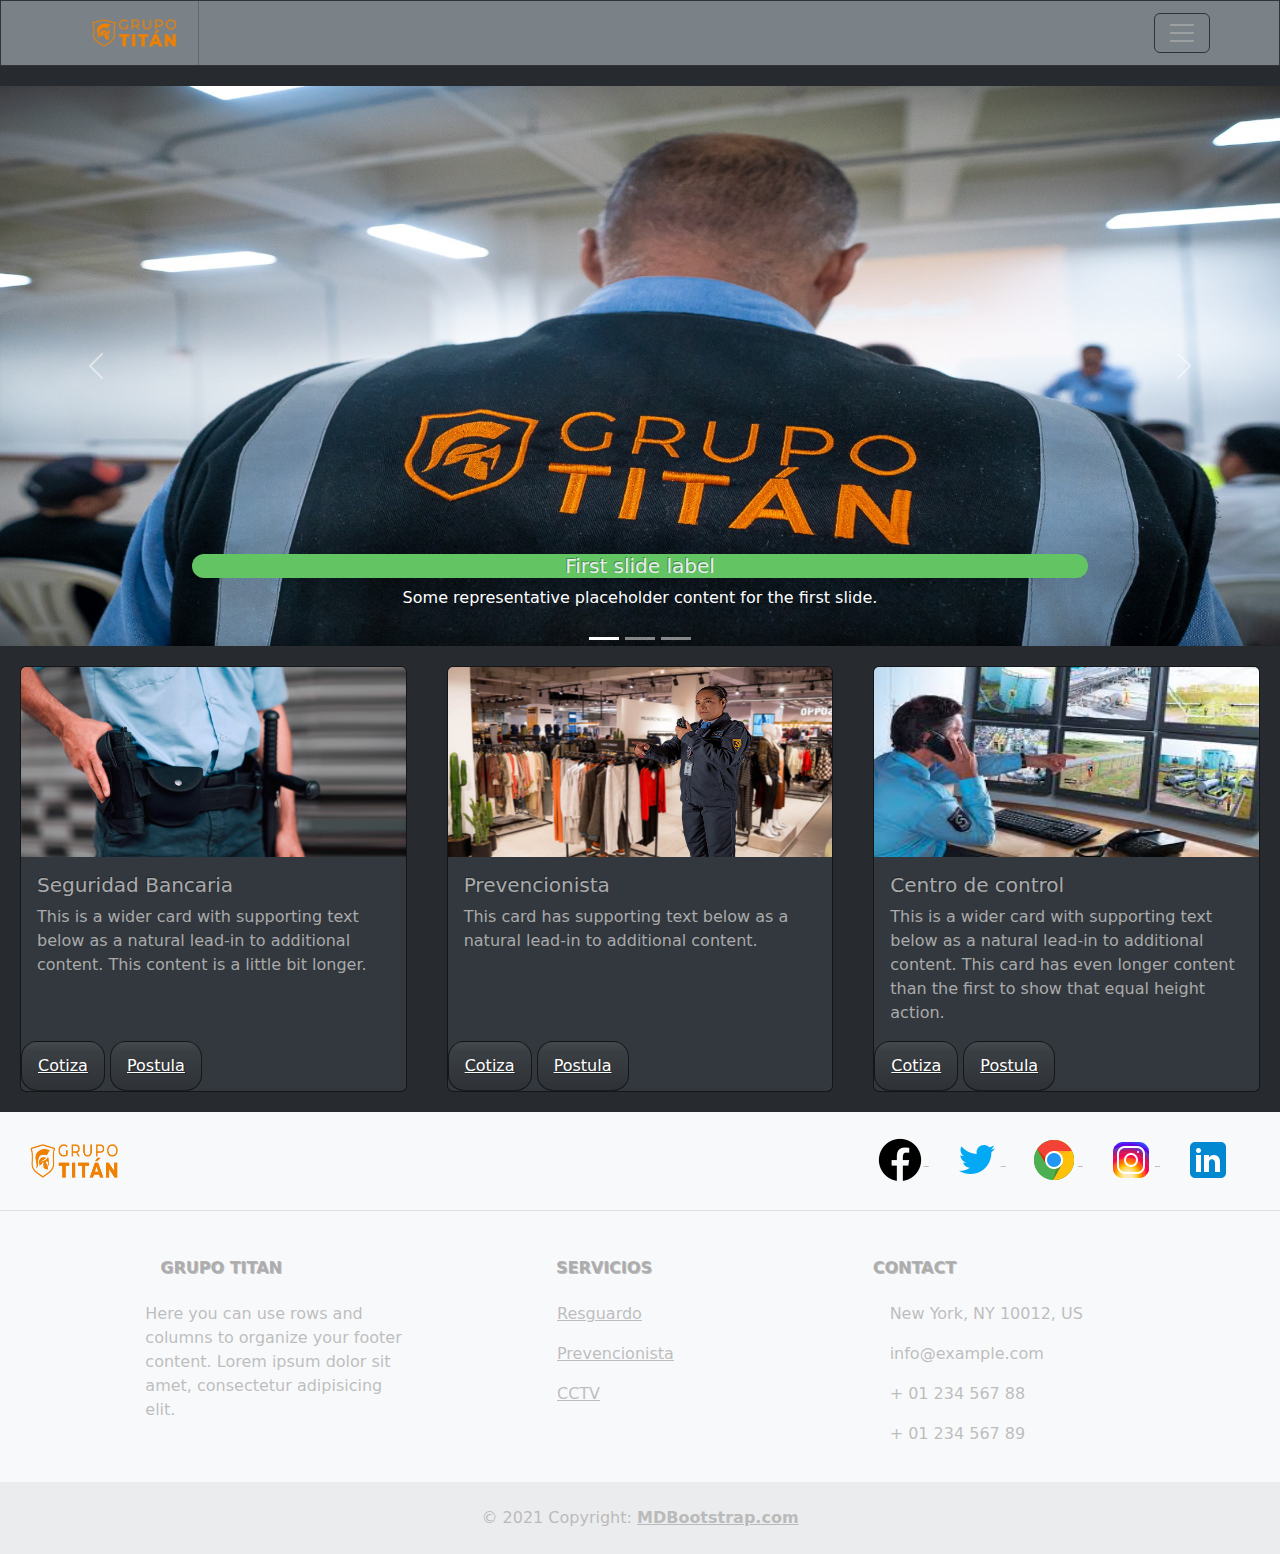
==== index.html @ 343e4bbb "bootstrap" ====
<!DOCTYPE html>
<html lang="en">
<head>
  <meta charset="UTF-8">
  <meta name="viewport" content="width=\, initial-scale=1.0">
  <link rel="stylesheet" href="/style.css/bootstrap.minversion03.css">
  <link rel="stylesheet" href="/style.css/bootstrapversion03.css">
  <link rel="stylesheet" href="/style.css/style.css">
  <title>GRUPO TITAN</title>
</head>

<body>

  <!-- NAVBAR -->

  <nav class="navbar bg-secondary">
    <div class="container">
      <a class="navbar-brand" href="/index.html">
        <img src="/assets/logo.new.png" alt="Bootstrap" width="96" height="40">
      </a>
      <button class="navbar-toggler" type="button" data-bs-toggle="offcanvas" data-bs-target="#offcanvasDarkNavbar"
        aria-controls="offcanvasDarkNavbar" aria-label="Toggle navigation">
        <span class="navbar-toggler-icon"></span>
      </button>
    </div>
    <div class="offcanvas offcanvas-end text-bg-dark" tabindex="-1" id="offcanvasDarkNavbar"
      aria-labelledby="offcanvasDarkNavbarLabel">
      <div class="offcanvas-header">
        <h5 class="offcanvas-title text-warning" id="offcanvasDarkNavbarLabel">GRUPO TITAN</h5>
        <button type="button" class="btn-close btn-close-white" data-bs-dismiss="offcanvas" aria-label="Close"></button>
      </div>
      <div class="offcanvas-body">
        <ul class="navbar-nav justify-content-end flex-grow-1 pe-3">
          <li class="nav-item">
            <a class="nav-link active text-light" aria-current="page" href="/src/cobertura.html">Cobertura</a>
          </li>
          <li class="nav-item">
            <a class="nav-link text-light" href="#">Reporte nocturno</a>
          </li>
          <li class="nav-item dropdown">
            <a class="nav-link dropdown-toggle text-light" href="#" role="button" data-bs-toggle="dropdown"
              aria-expanded="false">
              supervision
            </a>
            <ul class="dropdown-menu dropdown-menu-dark">
              <li><a class="dropdown-item" href="#">Ronda</a></li>
              <li><a class="dropdown-item" href="#">Requerimiento</a></li>
              <li>
                <hr class="dropdown-divider">
              </li>
              <li><a class="dropdown-item" href="#">Sanciones</a></li>
            </ul>
          </li>
        </ul>
      </div>
    </div>
  </nav>

<!-- CAROUSEL -->

  <div id="carouselExampleCaptions" class="carousel slide">
    <div  class="carousel-indicators">
      <button type="button" data-bs-target="#carouselExampleCaptions" data-bs-slide-to="0" class="active"
        aria-current="true" aria-label="Slide 1"></button>
      <button type="button" data-bs-target="#carouselExampleCaptions" data-bs-slide-to="1"
        aria-label="Slide 2"></button>
      <button type="button" data-bs-target="#carouselExampleCaptions" data-bs-slide-to="2"
        aria-label="Slide 3"></button>
    </div>
    <div class="carousel-inner">
      <div class="carousel-item active">
        <img class="carrusel d-block w-100" src="/assets/imagen1.jpeg" alt="...">
        <div class="carousel-caption d-none d-md-block">
          <h5 class="bg-success text-light rounded-4">First slide label</h5>
          <p>Some representative placeholder content for the first slide.</p>
        </div>
      </div>
      <div class="carousel-item">
        <img class="carrusel d-block w-100" src="/assets/imagen2.jpg" alt="...">
        <div class="carousel-caption d-none d-md-block ">
          <h5 class="bg-success text-light rounded-4">First slide label</h5>
          <p>Some representative placeholder content for the second slide.</p>
        </div>
      </div>
      <div class="carousel-item">
        <img class="carrusel d-block w-100" src="/assets/imagen3.jpeg" alt="...">
        <div class="carousel-caption d-none d-md-block ">
          <h5 class="bg-success text-light rounded-4">First slide label</h5>
          <p>Brindamos servicios de limpieza a todo tipo de oficinas e instalaciones de diferentes dimensiones en todos
            los sectores y diversas modalidades.</p>
        </div>
      </div>
    </div>
    <button class="carousel-control-prev" type="button" data-bs-target="#carouselExampleCaptions" data-bs-slide="prev">
      <span class="carousel-control-prev-icon" aria-hidden="true"></span>
      <span class="visually-hidden">Previous</span>
    </button>
    <button class="carousel-control-next" type="button" data-bs-target="#carouselExampleCaptions" data-bs-slide="next">
      <span class="carousel-control-next-icon" aria-hidden="true"></span>
      <span class="visually-hidden">Next</span>
    </button>
  </div>
  
  <!-- CARDS -->

  <div class="row row-cols-1 row-cols-md-3 g-4">
    <div class="col">
      <div class="card h-100">
        <img src="/assets/card1.jpg" class="card-img-top" alt="Armado">
        <div class="card-body">
          <h5 class="card-title">Seguridad Bancaria</h5>
          <p class="card-text">This is a wider card with supporting text below as a natural lead-in to additional
            content. This content is a little bit longer.</p>
        </div>
        <div class="d-grid gap-2 d-md-block">
          <button class="btn btn-primary bg-light rounded-4" type="button"><a href="#">Cotiza</a></button>
          <button class="btn btn-primary bg-light rounded-4" type="button"><a href="#">Postula</a></button>
        </div>
      </div>
    </div>
    <div class="col">
      <div class="card h-100">
        <img src="/assets/card2.jpg" class="card-img-top" alt="prevension">
        <div class="card-body">
          <h5 class="card-title">Prevencionista</h5>
          <p class="card-text">This card has supporting text below as a natural lead-in to additional content.</p>
        </div>
        <div class="d-grid gap-2 d-md-block">
          <button class="btn btn-primary bg-light rounded-4" type="button"><a href="#">Cotiza</a></button>
          <button class="btn btn-primary bg-light rounded-4" type="button"><a href="#">Postula</a></button>
        </div>
      </div>
    </div>
    <div class="col">
      <div class="card h-100">
        <img src="/assets/card3.jpeg" class="card-img-top" alt="cctv">
        <div class="card-body">
          <h5 class="card-title">Centro de control</h5>
          <p class="card-text">This is a wider card with supporting text below as a natural lead-in to additional
            content. This card has even longer content than the first to show that equal height action.</p>
        </div>
        <div class="d-grid gap-2 d-md-block">
          <button class="btn btn-primary bg-light rounded-4" type="button"><a href="#">Cotiza</a></button>
          <button class="btn btn-primary bg-light rounded-4" type="button"><a href="#">Postula</a></button>
        </div>
      </div>
    </div>
  </div>

  <!-- FOOTER -->
  <footer class="text-center text-lg-start bg-body-tertiary text-muted">
    <section class="d-flex justify-content-center justify-content-lg-between p-4 border-bottom">
      <div class="me-5 d-none d-lg-block">
        <img src="/assets/logo.new.png" alt="Bootstrap" width="100" height="50">
      </div>
      <div>
        <a href="" class="me-4 text-reset">
          <img src="/assets/icon/icons8-facebook-nuevo-48.png" alt="facebook">
        </a>
        <a href="" class="me-4 text-reset">
          <i class="fab fa-twitter"><img src="./assets/icon/icons8-twitter-48.png" alt=""></i>
        </a>
        <a href="" class="me-4 text-reset">
          <i class="fab fa-google"><img src="/assets/icon/icons8-chrome-48.png" alt=""></i>
        </a>
        <a href="" class="me-4 text-reset">
          <i class="fab fa-instagram"><img src="/assets/icon/icons8-instagram-48.png" alt=""></i>
        </a>
        <a href="" class="me-4 text-reset">
          <i class="fab fa-linkedin"><img src="/assets/icon/icons8-linkedin-48.png" alt=""></i>
        </a>
      </div>
    </section>
    <section class="">
      <div class="container text-center text-md-start mt-5">
        <div class="row mt-3">
          <div class="col-md-3 col-lg-4 col-xl-3 mx-auto mb-4">
            <h6 class="text-uppercase fw-bold mb-4">
              <i class="fas fa-gem me-3"></i>GRUPO TITAN
            </h6>
            <p>
              Here you can use rows and columns to organize your footer content. Lorem ipsum
              dolor sit amet, consectetur adipisicing elit.
            </p>
          </div>
          <div class="col-md-2 col-lg-2 col-xl-2 mx-auto mb-4">
            <h6 class="text-uppercase fw-bold mb-4">
              SERVICIOS
            </h6>
            <p>
              <a href="#!" class="text-reset">Resguardo</a>
            </p>
            <p>
              <a href="#!" class="text-reset">Prevencionista</a>
            </p>
            <p>
              <a href="#!" class="text-reset">CCTV</a>
            </p>
          </div>
          <div class="col-md-4 col-lg-3 col-xl-3 mx-auto mb-md-0 mb-4">
            <h6 class="text-uppercase fw-bold mb-4">Contact</h6>
            <p><i class="fas fa-home me-3"></i> New York, NY 10012, US</p>
            <p>
              <i class="fas fa-envelope me-3"></i>
              info@example.com
            </p>
            <p><i class="fas fa-phone me-3"></i> + 01 234 567 88</p>
            <p><i class="fas fa-print me-3"></i> + 01 234 567 89</p>
          </div>
        </div>
      </div>
    </section>
    <div class="text-center p-4" style="background-color: rgba(0, 0, 0, 0.05);">
      © 2021 Copyright:
      <a class="text-reset fw-bold" href="https://mdbootstrap.com/">MDBootstrap.com</a>
    </div>
  </footer>


  <script src="https://cdn.jsdelivr.net/npm/bootstrap@5.3.3/dist/js/bootstrap.bundle.min.js"
    integrity="sha384-YvpcrYf0tY3lHB60NNkmXc5s9fDVZLESaAA55NDzOxhy9GkcIdslK1eN7N6jIeHz" crossorigin="anonymous">
    </script>
</body>

</html>
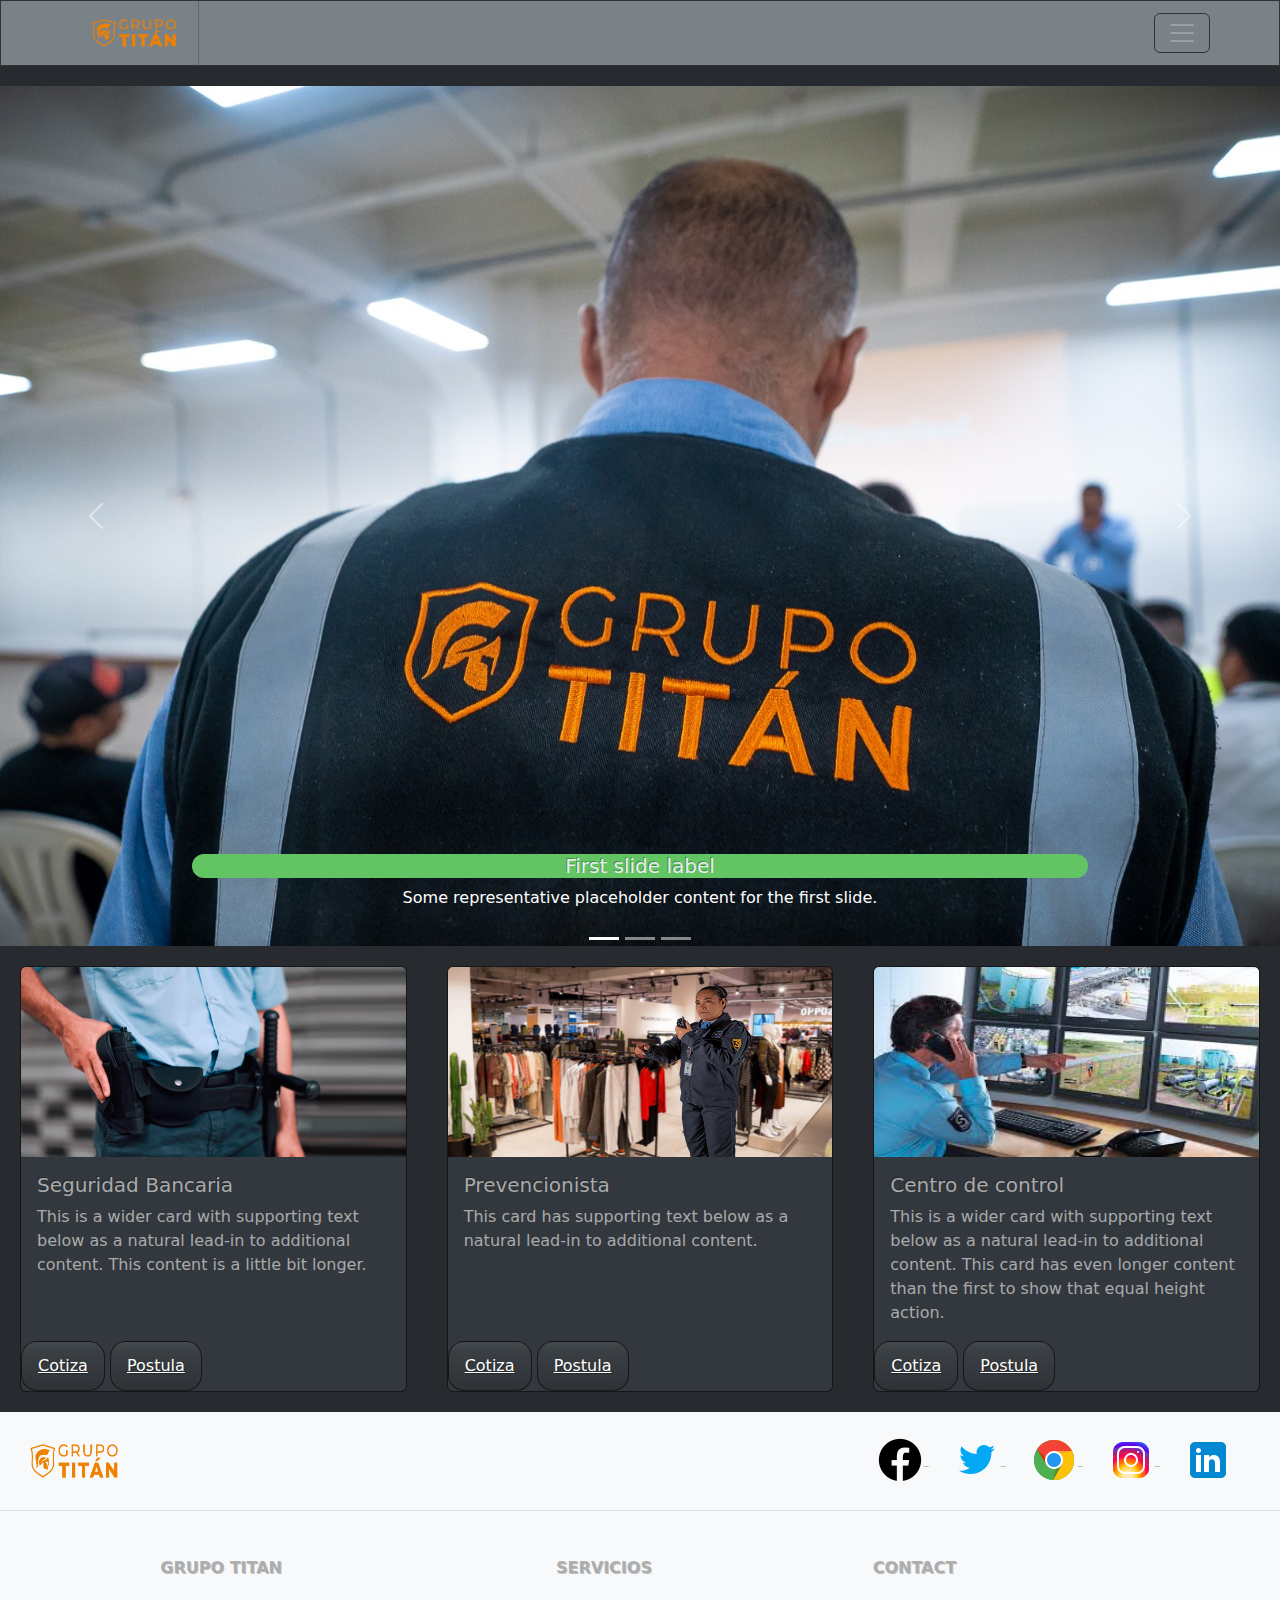
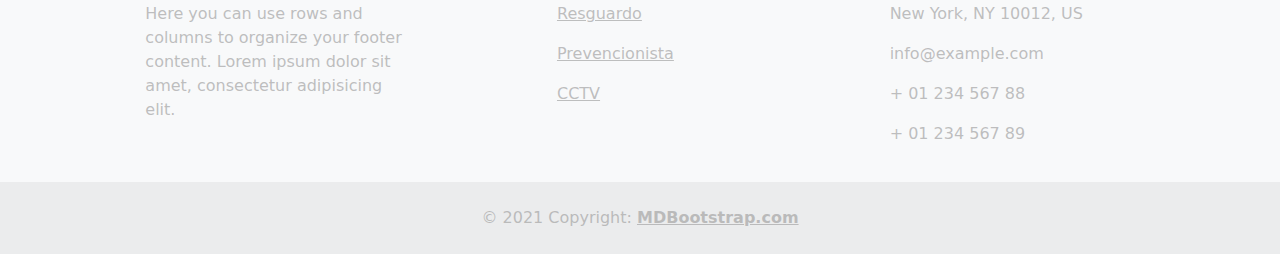
==== commit ad24b104: "agregar src" ====
--- a/index.html
+++ b/index.html
@@ -31,8 +31,28 @@
       </div>
       <div class="offcanvas-body">
         <ul class="navbar-nav justify-content-end flex-grow-1 pe-3">
-          <li class="nav-item">
-            <a class="nav-link active text-light" aria-current="page" href="/src/cobertura.html">Cobertura</a>
+          <li class="nav-item dropdown">
+          <a class="nav-link text-light" href="/src/iniciarsesion.html">INICIAR SESION</a>
+          </li>
+          <li class="nav-item dropdown">
+            <a class="nav-link text-light" href="/src/contactanos.html">CONTACTANOS</a>
+          </li>
+          <li class="nav-item dropdown">
+            <a class="nav-link text-light" href="/src/postulacion.html">POSTULA</a>
+          </li>
+
+          <li class="nav-item dropdown">
+            <a class="nav-link dropdown-toggle text-light" href="#" role="button" data-bs-toggle="dropdown"
+              aria-expanded="false">
+              cobertura
+            </a>
+            <ul class="dropdown-menu dropdown-menu-dark">
+              <li><a class="dropdown-item" href="/src/turno_dia.html">TURNO DIA</a></li>
+              <li>
+                <hr class="dropdown-divider">
+              </li>
+              <li><a class="dropdown-item" href="#">TURNO NOCHE</a></li>
+            </ul>
           </li>
           <li class="nav-item">
             <a class="nav-link text-light" href="#">Reporte nocturno</a>
--- a/style.css/style.css
+++ b/style.css/style.css
@@ -1,6 +1,16 @@
-@media (min-width: 1000px){
-    .d-block{
-        height: 600px;
+@media (min-width: 1000px) {
+    .d-block {
+        height: 900px;
     }
 
-}+}
+.gradient-custom {
+    /* fallback for old browsers */
+    background: #6a11cb;
+    
+    /* Chrome 10-25, Safari 5.1-6 */
+    background: -webkit-linear-gradient(to right, rgba(106, 17, 203, 1), rgba(37, 117, 252, 1));
+    
+    /* W3C, IE 10+/ Edge, Firefox 16+, Chrome 26+, Opera 12+, Safari 7+ */
+    background: linear-gradient(to right, rgba(106, 17, 203, 1), rgba(37, 117, 252, 1))
+    }